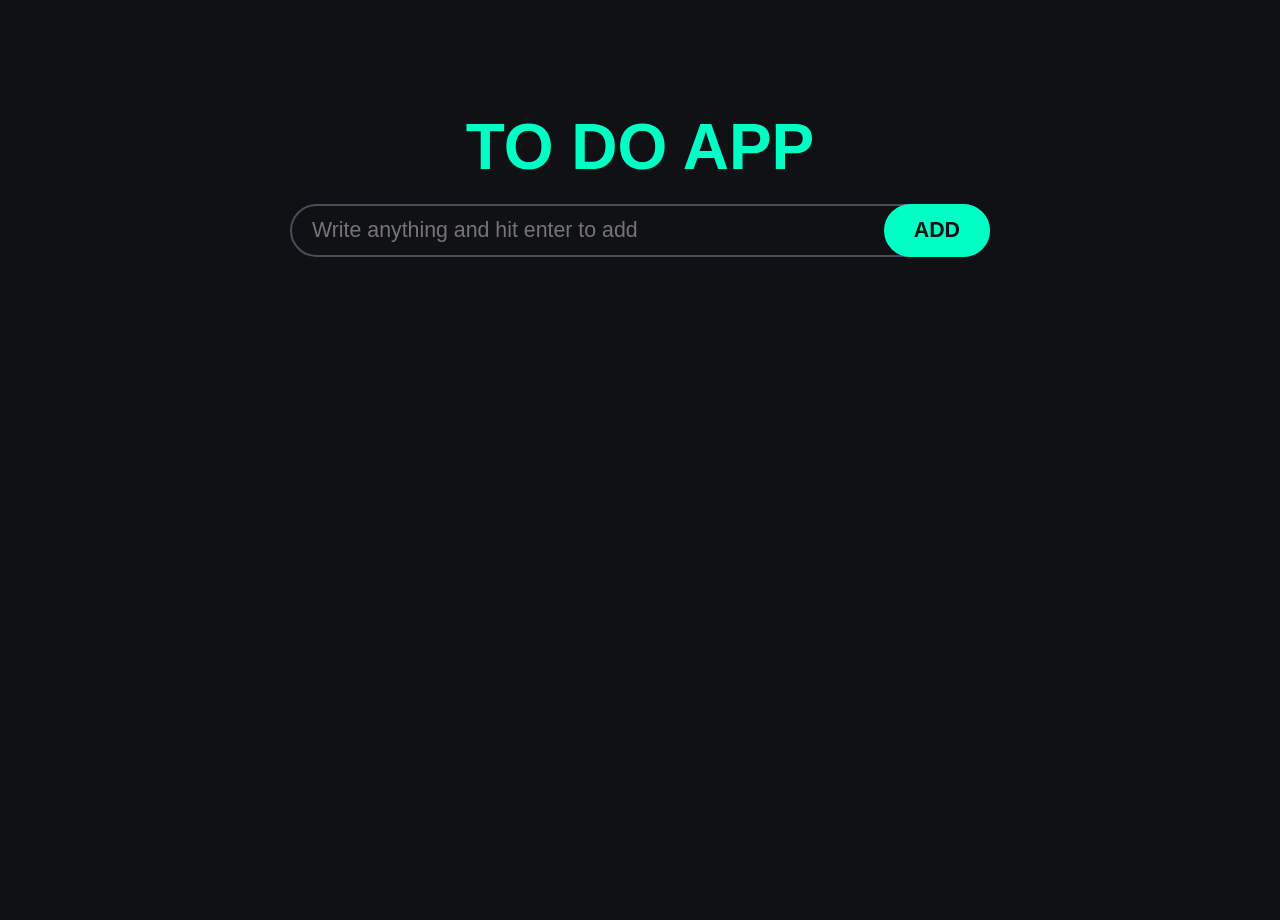
==== index.html @ 252c9bb2 "TODO listaq lisäys JS puolella" ====
<!DOCTYPE html>
<html lang="fi">
<head>
    <meta charset="UTF-8">
    <meta name="viewport" content="width=device-width, initial-scale=1.0">
    <title>To Do App</title>
    <link rel="stylesheet" href="style.css">
    <!--Defer käsky Scriptissä suorittaa JS:n vasta kun html ja css ovat ladanneet ensin-->
    <script src="app.js" defer></script>
</head>
<body>
    <h1>To Do App</h1>
    <div class="wrapper">
        <form>
            <input id="todo-input" type="text" 
            placeholder="Write anything and hit enter to add" autocomplete="off">
            <button id="add-button"> ADD</button>
        </form>
        <ul id="todo-list">
            <!-- <li class="todo">
                <input type="checkbox" id="todo-1">
                <label class="custom-checkbox" for="todo-1">
                    <svg fill="transparent" xmlns="http://www.w3.org/2000/svg" height="24px" viewBox="0 -960 960 960" width="24px" fill="#1f1f1f"><path d="m381-240 424-424-57-56-368 367-169-170-57 57 227 226Zm0 113L42-466l169-170 170 170 366-367 172 168-538 538Z"/>
                    </svg>
                </label>
                <label for="todo-1" class="todo-text">
                    TO DO APP PROJECT WITH HTML, CSS AND JS
                </label>
                <button class="delete-button">
                    <svg fill="var(--secondary-color)" xmlns="http://www.w3.org/2000/svg" height="24px" viewBox="0 -960 960 960" width="24px" fill="#1f1f1f"><path d="m376-300 104-104 104 104 56-56-104-104 104-104-56-56-104 104-104-104-56 56 104 104-104 104 56 56Zm-96 180q-33 0-56.5-23.5T200-200v-520h-40v-80h200v-40h240v40h200v80h-40v520q0 33-23.5 56.5T680-120H280Zm400-600H280v520h400v-520Zm-400 0v520-520Z"/>
                    </svg>
                </button>
                
            </li>

            <li class="todo">
                <input type="checkbox" id="todo-2">
                <label class="custom-checkbox" for="todo-2">
                    <svg fill="transparent" xmlns="http://www.w3.org/2000/svg" height="24px" viewBox="0 -960 960 960" width="24px" fill="#1f1f1f"><path d="m381-240 424-424-57-56-368 367-169-170-57 57 227 226Zm0 113L42-466l169-170 170 170 366-367 172 168-538 538Z"/>
                    </svg>
                </label>
                <label for="todo-2" class="todo-text">
                    TO DO APP PROJECT WITH HTML, CSS AND JS
                </label>
                <button class="delete-button">
                    <svg fill="var(--secondary-color)" xmlns="http://www.w3.org/2000/svg" height="24px" viewBox="0 -960 960 960" width="24px" fill="#1f1f1f"><path d="m376-300 104-104 104 104 56-56-104-104 104-104-56-56-104 104-104-104-56 56 104 104-104 104 56 56Zm-96 180q-33 0-56.5-23.5T200-200v-520h-40v-80h200v-40h240v40h200v80h-40v520q0 33-23.5 56.5T680-120H280Zm400-600H280v520h400v-520Zm-400 0v520-520Z"/>
                    </svg>
                </button>
                
            </li> -->

        </ul>
    </div>
    
</body>
</html>
---- style.css ----
:root{
    --background: #101114;
    --primary-color: #1C1D20;
    --secondary-color: #4A4D57;
    --accent-color: #00FFC4;
    --text-color: #F9F9F9;
}


/*Kun padding ja Margin alussa nollanna, saa kaikki suoraan nolattua*/
*{
    margin: 0;
    padding: 0;
}


/*Tekstiä varten asetukset, Fontin väri haettu ROOTISTA*/
html{
    font-family: 'Segoe UI', Tahoma, Geneva, Verdana, sans-serif;
    font-size: 16pt;
    color: var(--text-color);
}

/*Bodyssa annettu minimipituus, vähän paddingiä sekä taustaväri haettu rootista. Flex myös käytössä responsiivisuuden lisäämiseksi*/
body{
    min-height: 100vh; /*Koko näytön kokoinen*/
    padding: 10px;
    background-color: var(--background);
    display: flex;
    flex-direction: column; /*Flexbox järjestää tavarat nyt pystysuoraan*/
    align-items: center; /*Keskittää itemit*/
}

h1 {
    margin-top: 100px;
    margin-bottom: 20px;
    font-size: 3rem; /*h1 otsikko on nyt 3 kertaa suurempi kuin standardi fontti koko*/
    font-weight: 800; 
    text-transform: uppercase; 
    text-align: center;
    color: var(--accent-color);
}

.wrapper {
    width: 700px; /*suurilla näytöillä leveys on 700px*/
    max-width: 100%; /*huolehtii, että pienemmillä laitteilla leveys on 100%*/
    display: flex;
    flex-direction: column;
    gap: 10px; /*Itemien välissä pieni hengitysrako*/
}

#todo-input {
    box-sizing: border-box; /*Pitää kaikki nätisti supussa, vaikka lisäisi paddingiä, helpompi hallita layoutia ja designia, eli height ja width hallitsevat design elementtiä. Kun taas padding ja border vaikuttavat sisennetysti*/
    padding: 12px 20px; 
    width: 100%; /*input field on nyt koko Wrapperin kokoinen*/
    background: none;
    border: 2px solid var(--secondary-color);
    border-radius: 1000px; /*pyöristetyt kulmat*/
    font: inherit; /*perii aiemmat fonttiasetukset*/
    color: var(--text-color);
    caret-color: var(--accent-color);
}


/*Poistaa Input kentän 'Highlight' elementin, eri selaimilla on eriväriset highlight värit, kun aloitat kirjoittamisen, jotka saattavat häiritä Appin ulkoasua*/
#todo-input:focus {
    outline: none;
}


/*siirretään Add button input-kentän oikeaan reunaan, koska right ja top on 0*/
form {
    position: relative;
}

#add-button {
    position: absolute;
    top: 0;
    right: 0;
    /*Buttonin tyylit alla*/
    background-color: var(--accent-color);
    height: 100%;
    padding: 0 30px;
    border: none;
    border-radius: 1000px;
    font: inherit;
    font-weight: 600;
    color: var(--background);
    cursor: pointer;
}

.todo {
    margin-bottom: 10px;
    padding: 0 16px;
    background-color: var(--primary-color);
    border-radius: 15px;
    display: flex;
    align-items: center;
}


/*Koska alussa oli määritetty todo padding ja margin 0:ksi, nyt saadaan muokattua niin että teksti kasvaa*/
.todo .todo-text{
    padding: 15px;
    padding-right: 0;
    flex-grow: 1; /*varmistaa, että teksti osuus vie niin paljon tilaa kuin parent-elementti sallii, työntää iconit reunoihin*/
    transition: 200ms ease; /*Teksti vaihtaa väriä nätimmin*/
}


/*Flexbox keskittää delete buttonin keskelle pystyy- ja vaakasuoraan Justifyn ja alingin takia. Nappi tausta katosi myös, nyt näkyy vain iconi*/
.delete-button{
    padding: 3px;
    background: none;
    border: none;
    display: flex;
    justify-content: center;
    align-items: center;
    cursor: pointer;
}


/*Delete button vaihtaa väriä nätimmin*/
.delete-button svg {
    transition: 200ms ease;
}

.delete-button:hover svg {
    fill: red;
}

/*tehdään ympyrä DONE iconin ympärille, ja varmistetaan, että se pysyy ympyränä*/
.custom-checkbox {
    border: 2px solid var(--accent-color);
    border-radius: 50%;
    min-height: 20px;
    min-width: 20px; /*Min height ja width takaa, että ympyrä ei mene luttuun*/
    display: flex;
    justify-content: center;
    align-items: center;
    flex-shrink: 0; /*takaa ettei muut elementit purista sitä luttuun, eli ympyrä pysyy ympyränä muista elementeistä riippumatta*/
    transition: 200ms ease; /*tehtävä tehty väri vaihdos näyttää nätimmältä*/
    cursor: pointer;
}


/*Käytettiin pseudo-classia Checked, jolla saadaan DONE ympyrään väri, kun klikataan sitä*/
input[type="checkbox"]:checked ~ .custom-checkbox {
    background-color: var(--accent-color);
}

/*kun checkbox aktivoituu, meidän svg tulee näkyviin*/
input[type="checkbox"]:checked ~ .custom-checkbox svg {
    fill: var(--primary-color);
}

/*~ on sibling selector, nyt kun on klikattu taskia, sen yli menee viiva ja väri muuttuu harmaaksi*/
input[type="checkbox"]:checked ~ .todo-text{
    text-decoration: line-through;
    color: var(--secondary-color);
}

/*piilotetaan perus checkbox, jotta vain meidän hieno ympyrä näkyy*/
input[type="checkbox"]{
    display: none;
}


/*Mobiili asetukset, vaihdetaan fontti kokoa, add button menee input kentän alle*/
@media(max-width: 500px){
    html{
        font-size: 12pt;
    }
    /*Add buttonin asetukset, aikaiseemin se oli liimaattu kiinni absoluuttisella ja nyt se irrotetaan pienemmälle ruudulle inputin alle*/
    #add-button{
        position: unset;
        width: 100%;
        margin-top: 10px;
        padding: 15px;
        height: auto;
    }
    h1{
        margin-top: 50px;
        font-size: 15vw; /*viewpointwidth, eli ihan pienillä mobiiliruuduilla, otsikko on pienempi verrattuna hiukan isompiin mobiili ruutuihin*/
    }
}
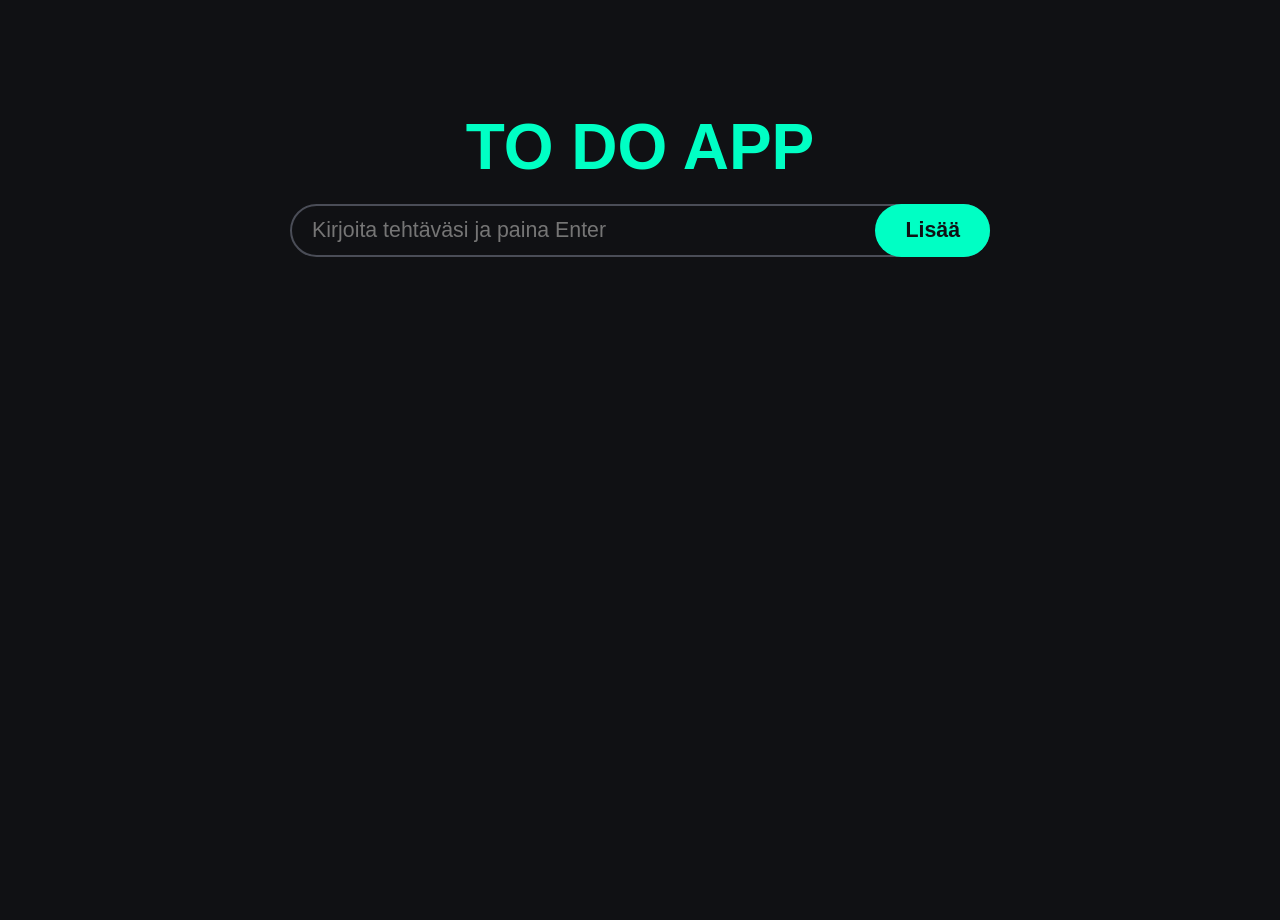
==== commit e09d14f7: "Vaihdettu tekstit suomeksi" ====
--- a/index.html
+++ b/index.html
@@ -13,8 +13,8 @@
     <div class="wrapper">
         <form>
             <input id="todo-input" type="text" 
-            placeholder="Write anything and hit enter to add" autocomplete="off">
-            <button id="add-button"> ADD</button>
+            placeholder="Kirjoita tehtäväsi ja paina Enter" autocomplete="off">
+            <button id="add-button"> Lisää</button>
         </form>
         <ul id="todo-list">
             <!-- <li class="todo">
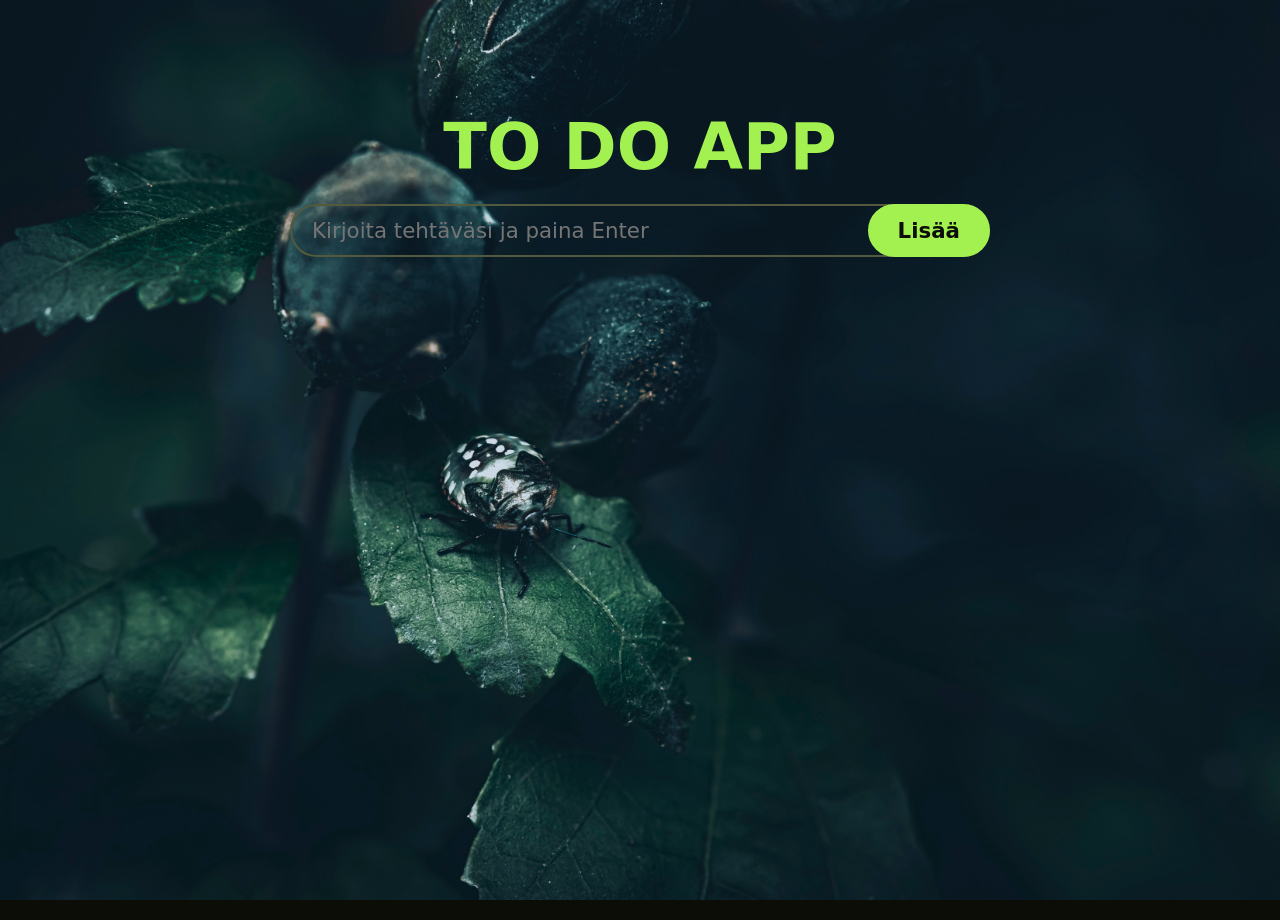
==== commit 255ec382: "Luotu Entrance Page, muokattu värejä, BG" ====
--- a/index.html
+++ b/index.html
@@ -17,37 +17,6 @@
             <button id="add-button"> Lisää</button>
         </form>
         <ul id="todo-list">
-            <!-- <li class="todo">
-                <input type="checkbox" id="todo-1">
-                <label class="custom-checkbox" for="todo-1">
-                    <svg fill="transparent" xmlns="http://www.w3.org/2000/svg" height="24px" viewBox="0 -960 960 960" width="24px" fill="#1f1f1f"><path d="m381-240 424-424-57-56-368 367-169-170-57 57 227 226Zm0 113L42-466l169-170 170 170 366-367 172 168-538 538Z"/>
-                    </svg>
-                </label>
-                <label for="todo-1" class="todo-text">
-                    TO DO APP PROJECT WITH HTML, CSS AND JS
-                </label>
-                <button class="delete-button">
-                    <svg fill="var(--secondary-color)" xmlns="http://www.w3.org/2000/svg" height="24px" viewBox="0 -960 960 960" width="24px" fill="#1f1f1f"><path d="m376-300 104-104 104 104 56-56-104-104 104-104-56-56-104 104-104-104-56 56 104 104-104 104 56 56Zm-96 180q-33 0-56.5-23.5T200-200v-520h-40v-80h200v-40h240v40h200v80h-40v520q0 33-23.5 56.5T680-120H280Zm400-600H280v520h400v-520Zm-400 0v520-520Z"/>
-                    </svg>
-                </button>
-                
-            </li>
-
-            <li class="todo">
-                <input type="checkbox" id="todo-2">
-                <label class="custom-checkbox" for="todo-2">
-                    <svg fill="transparent" xmlns="http://www.w3.org/2000/svg" height="24px" viewBox="0 -960 960 960" width="24px" fill="#1f1f1f"><path d="m381-240 424-424-57-56-368 367-169-170-57 57 227 226Zm0 113L42-466l169-170 170 170 366-367 172 168-538 538Z"/>
-                    </svg>
-                </label>
-                <label for="todo-2" class="todo-text">
-                    TO DO APP PROJECT WITH HTML, CSS AND JS
-                </label>
-                <button class="delete-button">
-                    <svg fill="var(--secondary-color)" xmlns="http://www.w3.org/2000/svg" height="24px" viewBox="0 -960 960 960" width="24px" fill="#1f1f1f"><path d="m376-300 104-104 104 104 56-56-104-104 104-104-56-56-104 104-104-104-56 56 104 104-104 104 56 56Zm-96 180q-33 0-56.5-23.5T200-200v-520h-40v-80h200v-40h240v40h200v80h-40v520q0 33-23.5 56.5T680-120H280Zm400-600H280v520h400v-520Zm-400 0v520-520Z"/>
-                    </svg>
-                </button>
-                
-            </li> -->
 
         </ul>
     </div>
--- a/style.css
+++ b/style.css
@@ -1,9 +1,9 @@
 :root{
-    --background: #101114;
-    --primary-color: #1C1D20;
-    --secondary-color: #4A4D57;
-    --accent-color: #00FFC4;
-    --text-color: #F9F9F9;
+    --background: #0C0D07;
+    --primary-color: #242616;
+    --secondary-color: #53593C;
+    --accent-color: #A3F150;
+    --text-color: #ECF2DF;
 }
 
 
@@ -13,16 +13,24 @@
     padding: 0;
 }
 
+@import url('https://fonts.googleapis.com/css2?family=Jacquard+24&display=swap');
+
 
 /*Tekstiä varten asetukset, Fontin väri haettu ROOTISTA*/
 html{
-    font-family: 'Segoe UI', Tahoma, Geneva, Verdana, sans-serif;
+    font-family: "Jacquard 24", system-ui;
     font-size: 16pt;
     color: var(--text-color);
 }
 
 /*Bodyssa annettu minimipituus, vähän paddingiä sekä taustaväri haettu rootista. Flex myös käytössä responsiivisuuden lisäämiseksi*/
 body{
+    background-image: url(/Images/Leaves-BG.jpg);
+    background-repeat: no-repeat;
+    background-size: cover;
+    background-position: center;
+    background-attachment: fixed;
+    transition: background 0.3s ease-in-out;
     min-height: 100vh; /*Koko näytön kokoinen*/
     padding: 10px;
     background-color: var(--background);
@@ -126,7 +134,7 @@
 }
 
 .delete-button:hover svg {
-    fill: red;
+    fill: #BB000C;
 }
 
 /*tehdään ympyrä DONE iconin ympärille, ja varmistetaan, että se pysyy ympyränä*/
@@ -183,4 +191,51 @@
         margin-top: 50px;
         font-size: 15vw; /*viewpointwidth, eli ihan pienillä mobiiliruuduilla, otsikko on pienempi verrattuna hiukan isompiin mobiili ruutuihin*/
     }
-}+}
+
+/*ENTRANCE PAGE STYLES*/
+
+#enterBTN {
+    
+    background-color: var(--accent-color);
+    height: 100%;
+    padding: 5px 70px;
+    border: none;
+    border-radius: 1000px;
+    font: inherit;
+    font-weight: 600;
+    color: var(--background);
+    cursor: pointer;
+    margin-top: 50px;
+
+}
+
+footer {
+    background-color: #222;
+    color: #fff;
+    font-size: 14px;
+    bottom: 0;
+    position: fixed;
+    left: 0;
+    right: 0;
+    text-align: center;
+    z-index: 999;
+}
+
+footer p {
+    margin: 10px 0;
+}
+
+footer i {
+    color: red;
+}
+
+footer a {
+    color: #3c97bf;
+    text-decoration: none;
+}
+
+.Welcometxt {
+    margin-top: 300px;
+}
+
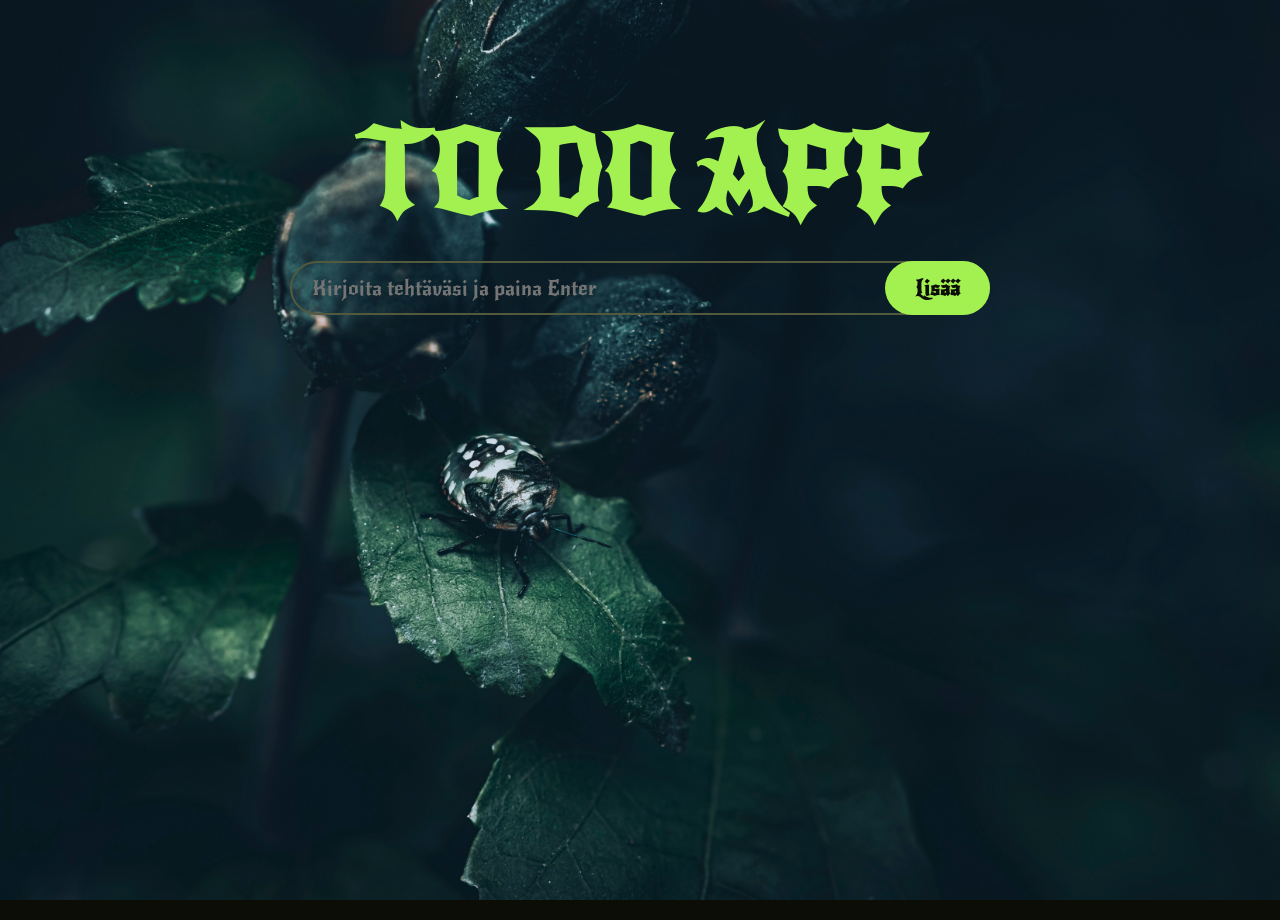
==== commit 538c0843: "Nappi linkki ja animaatio tehty" ====
--- a/index.html
+++ b/index.html
@@ -7,6 +7,8 @@
     <link rel="stylesheet" href="style.css">
     <!--Defer käsky Scriptissä suorittaa JS:n vasta kun html ja css ovat ladanneet ensin-->
     <script src="app.js" defer></script>
+    <style>@import url('https://fonts.googleapis.com/css2?family=New+Rocker&display=swap');
+    </style>
 </head>
 <body>
     <h1>To Do App</h1>
--- a/style.css
+++ b/style.css
@@ -13,12 +13,9 @@
     padding: 0;
 }
 
-@import url('https://fonts.googleapis.com/css2?family=Jacquard+24&display=swap');
-
-
 /*Tekstiä varten asetukset, Fontin väri haettu ROOTISTA*/
 html{
-    font-family: "Jacquard 24", system-ui;
+    font-family: "New Rocker", system-ui;
     font-size: 16pt;
     color: var(--text-color);
 }
@@ -42,7 +39,7 @@
 h1 {
     margin-top: 100px;
     margin-bottom: 20px;
-    font-size: 3rem; /*h1 otsikko on nyt 3 kertaa suurempi kuin standardi fontti koko*/
+    font-size: 5rem; /*h1 otsikko on nyt 3 kertaa suurempi kuin standardi fontti koko*/
     font-weight: 800; 
     text-transform: uppercase; 
     text-align: center;
@@ -195,8 +192,16 @@
 
 /*ENTRANCE PAGE STYLES*/
 
+.Welcometxt {
+    font-size: 6rem;
+    text-shadow:
+        -2px -2px 0 var(--primary-color),
+        2px -2px 0 var(--primary-color),
+        -2px  2px 0 var(--primary-color),
+        2px  2px 0 var(--primary-color);
+}
+
 #enterBTN {
-    
     background-color: var(--accent-color);
     height: 100%;
     padding: 5px 70px;
@@ -210,15 +215,25 @@
 
 }
 
+#enterBTN:hover{
+    background: var(--background);
+    border: 1px solid var(--accent-color);
+    color: var(--text-color);
+    padding: 20px 120px;
+    transform: scale(1.05);
+    transition: ease-in 0.5s;
+}
+
 footer {
-    background-color: #222;
-    color: #fff;
+    background-color: rgba(0, 0, 0, 0.2); 
+    color: var(--text-color);
+    padding: 20px;
+    text-align: center;
     font-size: 14px;
     bottom: 0;
     position: fixed;
     left: 0;
     right: 0;
-    text-align: center;
     z-index: 999;
 }
 
@@ -226,12 +241,8 @@
     margin: 10px 0;
 }
 
-footer i {
-    color: red;
-}
-
 footer a {
-    color: #3c97bf;
+    color: var(--accent-color);
     text-decoration: none;
 }
 
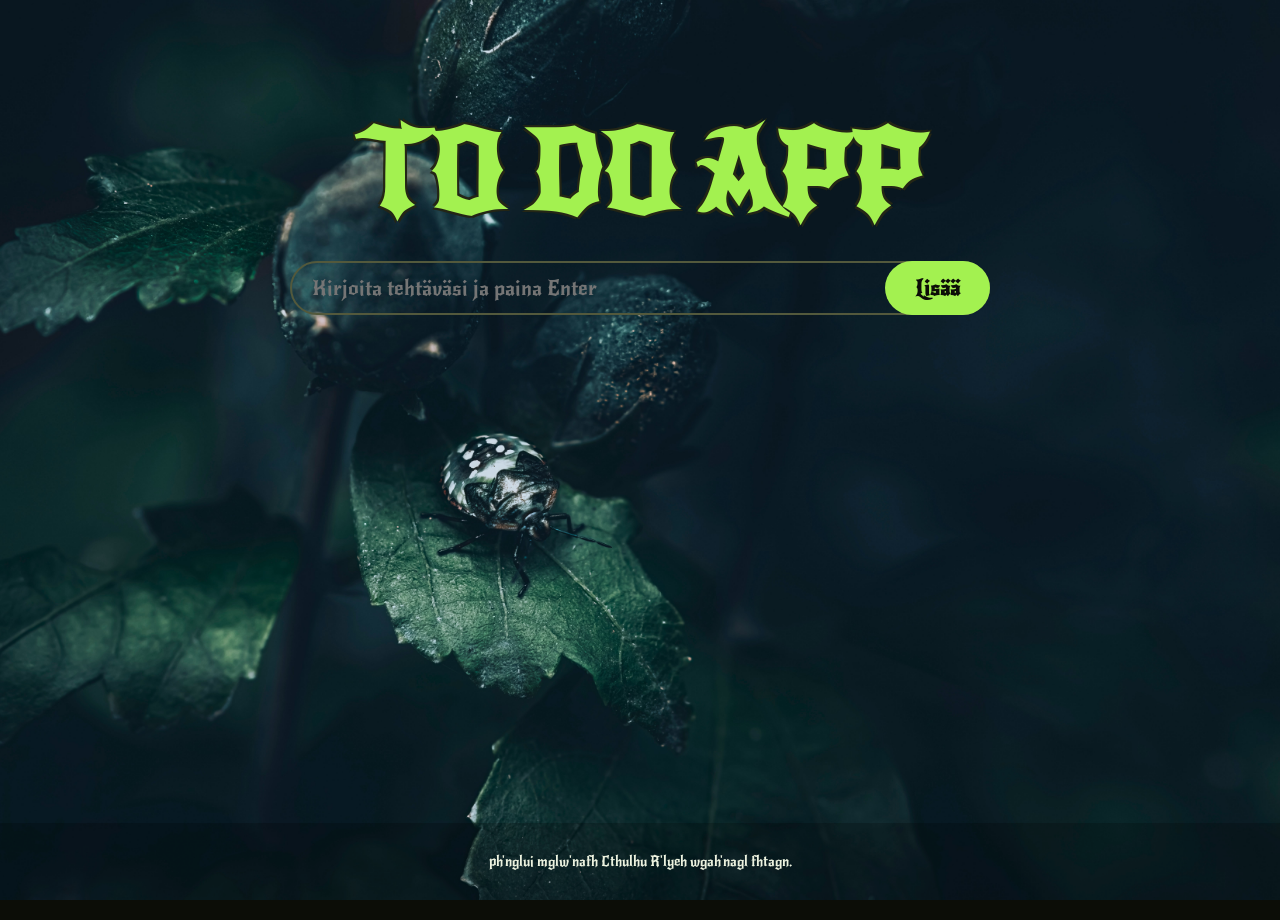
==== commit 0a944134: "Muokattu text shadow molempiin h1:n" ====
--- a/index.html
+++ b/index.html
@@ -23,5 +23,11 @@
         </ul>
     </div>
     
+
+<footer>
+	<p>
+        ph'nglui mglw'nafh Cthulhu R'lyeh wgah'nagl fhtagn.
+	</p>
+</footer>
 </body>
 </html>
--- a/style.css
+++ b/style.css
@@ -44,6 +44,11 @@
     text-transform: uppercase; 
     text-align: center;
     color: var(--accent-color);
+    text-shadow:
+        -2px -2px 0 var(--primary-color),
+        2px -2px 0 var(--primary-color),
+        -2px  2px 0 var(--primary-color),
+        2px  2px 0 var(--primary-color);
 }
 
 .wrapper {
@@ -97,7 +102,8 @@
 .todo {
     margin-bottom: 10px;
     padding: 0 16px;
-    background-color: var(--primary-color);
+    /*Piti vaihtaa VAR väri RBGA:ksi, jotta saan hiukan läpinäkyvyyttä*/
+    background-color: rgba(36, 38, 22, 0.4);
     border-radius: 15px;
     display: flex;
     align-items: center;
@@ -194,11 +200,6 @@
 
 .Welcometxt {
     font-size: 6rem;
-    text-shadow:
-        -2px -2px 0 var(--primary-color),
-        2px -2px 0 var(--primary-color),
-        -2px  2px 0 var(--primary-color),
-        2px  2px 0 var(--primary-color);
 }
 
 #enterBTN {
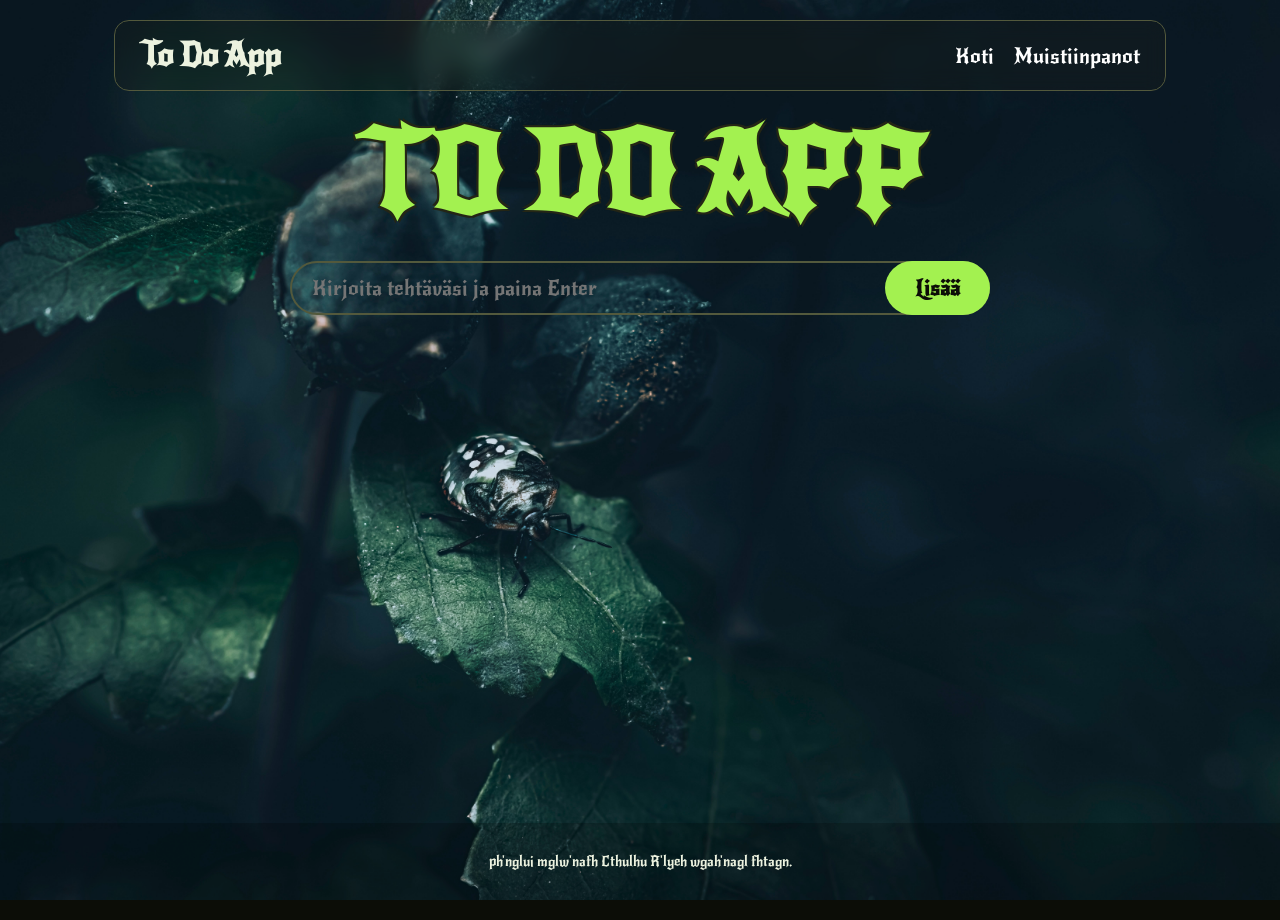
==== commit 9bfdf9fd: "Läpinäkyvä menu lisätty" ====
--- a/index.html
+++ b/index.html
@@ -11,6 +11,17 @@
     </style>
 </head>
 <body>
+    <!--LÄPINÄKYVÄ MENU-->
+    <nav>
+    <div class="logo">To Do App</div>
+    <div class="menu-toggle" id="menu-toggle">&#9776;</div>
+    <ul id="menu">
+        <li><a href="#">Koti</a></li>
+        <li><a href="#">Muistiinpanot</a></li>
+    </ul>
+    </nav>
+
+
     <h1>To Do App</h1>
     <div class="wrapper">
         <form>
--- a/style.css
+++ b/style.css
@@ -220,7 +220,7 @@
     background: var(--background);
     border: 1px solid var(--accent-color);
     color: var(--text-color);
-    padding: 20px 120px;
+    padding: 10px 85px;
     transform: scale(1.05);
     transition: ease-in 0.5s;
 }
@@ -251,3 +251,79 @@
     margin-top: 300px;
 }
 
+
+/*LÄPINÄKYVÄ MENU*/
+
+nav {
+        position: fixed;
+        top: 20px;
+        width: 90%;
+        max-width: 1000px;
+        display: flex;
+        justify-content: space-between;
+        align-items: center;
+        padding: 15px 25px;
+        background: rgba(36, 38, 22, 0.2);
+        border-radius: 15px;
+        backdrop-filter: blur(10px);
+        -webkit-backdrop-filter: blur(10px);
+        border: 1px solid var(--secondary-color);
+        color: var(--text-color);
+        z-index: 1000;
+    }
+
+    nav .logo {
+        font-size: 1.5rem;
+        font-weight: bold;
+    }
+
+    nav ul {
+        list-style: none;
+        display: flex;
+        gap: 20px;
+    }
+
+    nav ul li a {
+        text-decoration: none;
+        color: white;
+        font-weight: 500;
+        transition: color 0.3s ease;
+    }
+
+    nav ul li a:hover {
+        color: var(--accent-color);
+    }
+
+    /* MOBIILI MENU */
+    .menu-toggle {
+        display: none;
+        font-size: 12pt;
+        cursor: pointer;
+    }
+
+
+    @media (max-width: 500px) {
+        nav ul {
+            position: absolute;
+            top: 70px;
+            right: 20px;
+            background: rgba(36, 38, 22, 0.2);
+            border-radius: 10px;
+            backdrop-filter: blur(10px);
+            -webkit-backdrop-filter: blur(10px);
+            border: 1px solid var(--accent-color);
+            flex-direction: column;
+            gap: 15px;
+            padding: 15px;
+            display: none;
+        }
+
+        nav ul.active {
+            display: flex;
+        }
+
+        .menu-toggle {
+            display: block;
+        }
+    }
+
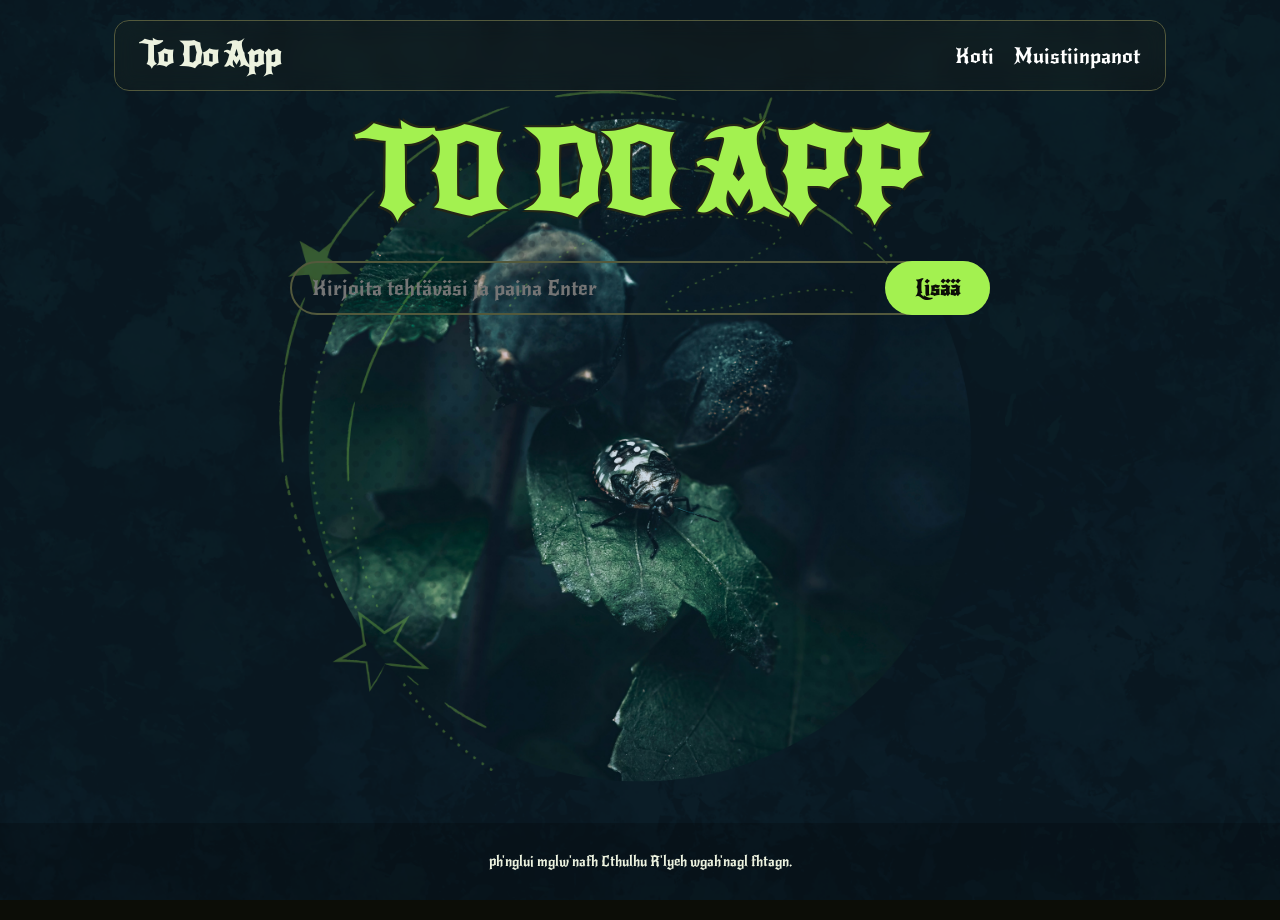
==== commit 95c49cae: "Taustakuva vaihdettu, Notes alkaa" ====
--- a/index.html
+++ b/index.html
@@ -16,7 +16,7 @@
     <div class="logo">To Do App</div>
     <div class="menu-toggle" id="menu-toggle">&#9776;</div>
     <ul id="menu">
-        <li><a href="#">Koti</a></li>
+        <li><a href="/index.html">Koti</a></li>
         <li><a href="#">Muistiinpanot</a></li>
     </ul>
     </nav>
--- a/style.css
+++ b/style.css
@@ -22,7 +22,7 @@
 
 /*Bodyssa annettu minimipituus, vähän paddingiä sekä taustaväri haettu rootista. Flex myös käytössä responsiivisuuden lisäämiseksi*/
 body{
-    background-image: url(/Images/Leaves-BG.jpg);
+    background-image: url(/Images/Todo-Background.png);
     background-repeat: no-repeat;
     background-size: cover;
     background-position: center;
